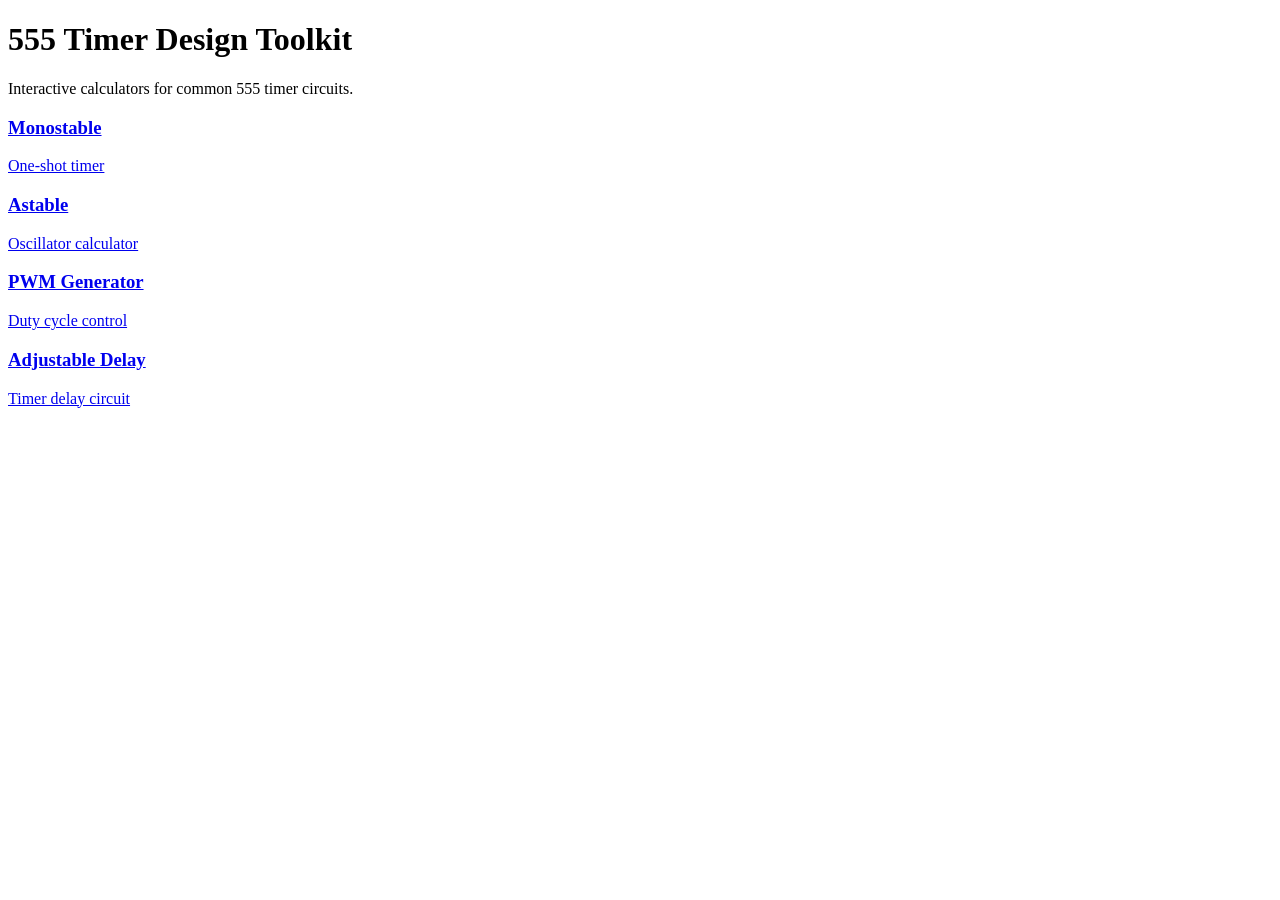
==== index.html @ 8f03d762 "Add files via upload" ====
<!DOCTYPE html>
<html>
<head>

<title>555 Timer Design Toolkit</title>
<link rel="stylesheet" href="css/style.css">

</head>

<body>

<h1>555 Timer Design Toolkit</h1>

<p>Interactive calculators for common 555 timer circuits.</p>

<div class="card-grid">

<a href="circuits/monostable.html" class="card">
<h3>Monostable</h3>
<p>One-shot timer</p>
</a>

<a href="circuits/astable.html" class="card">
<h3>Astable</h3>
<p>Oscillator calculator</p>
</a>

<a href="circuits/pwm.html" class="card">
<h3>PWM Generator</h3>
<p>Duty cycle control</p>
</a>

<a href="circuits/delay.html" class="card">
<h3>Adjustable Delay</h3>
<p>Timer delay circuit</p>
</a>

</div>

</body>
</html>
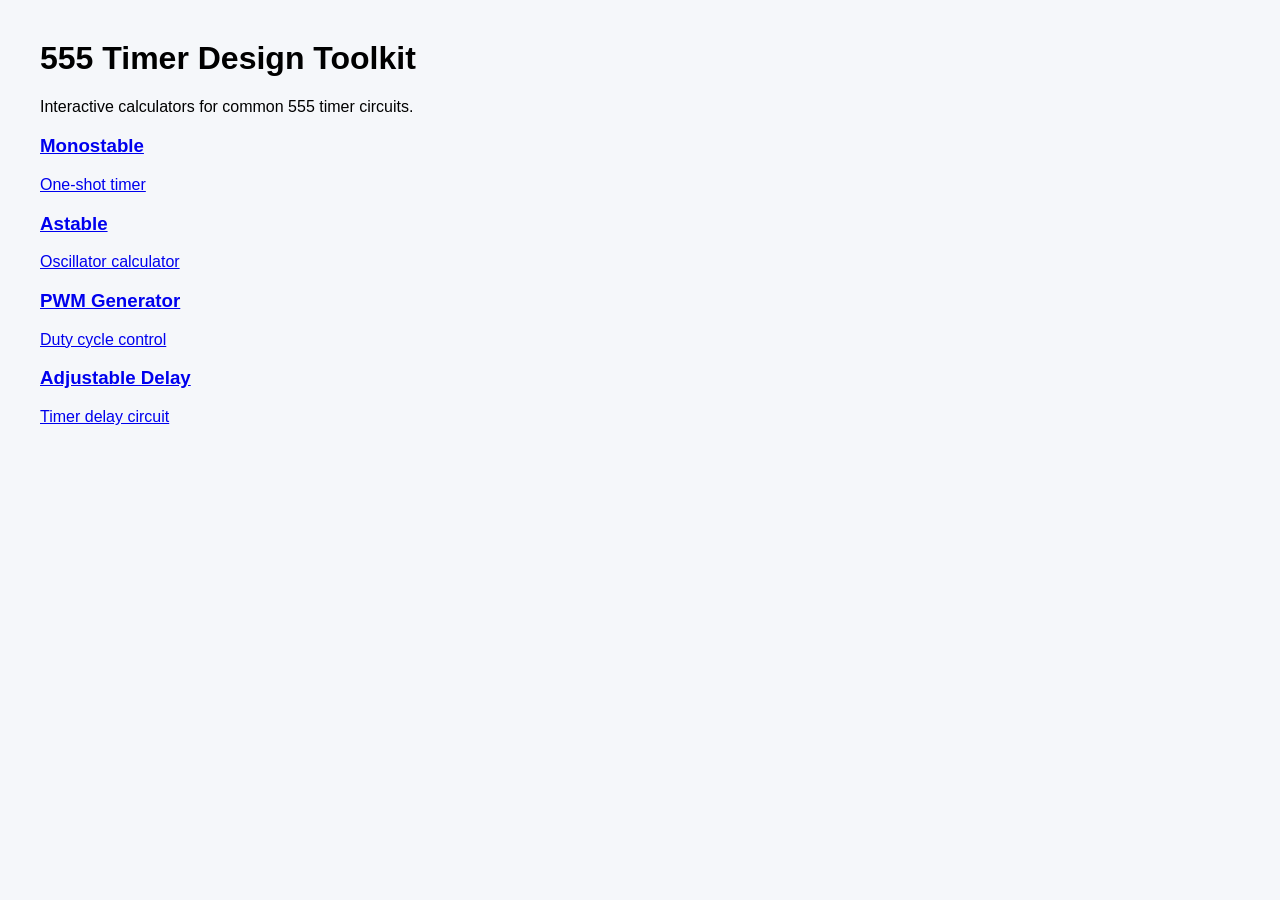
==== commit 7fa3c7f0: "Update index.html removed the subfolder file directories that are no longer being used" ====
--- a/index.html
+++ b/index.html
@@ -3,7 +3,7 @@
 <head>
 
 <title>555 Timer Design Toolkit</title>
-<link rel="stylesheet" href="css/style.css">
+<link rel="stylesheet" href="style.css">
 
 </head>
 
@@ -15,22 +15,22 @@
 
 <div class="card-grid">
 
-<a href="circuits/monostable.html" class="card">
+<a href="monostable.html" class="card">
 <h3>Monostable</h3>
 <p>One-shot timer</p>
 </a>
 
-<a href="circuits/astable.html" class="card">
+<a href="astable.html" class="card">
 <h3>Astable</h3>
 <p>Oscillator calculator</p>
 </a>
 
-<a href="circuits/pwm.html" class="card">
+<a href="pwm.html" class="card">
 <h3>PWM Generator</h3>
 <p>Duty cycle control</p>
 </a>
 
-<a href="circuits/delay.html" class="card">
+<a href="delay.html" class="card">
 <h3>Adjustable Delay</h3>
 <p>Timer delay circuit</p>
 </a>
--- a/style.css
+++ b/style.css
@@ -0,0 +1,71 @@
+/* body{
+font-family:Arial;
+margin:40px;
+background:#f5f7fa;
+}
+
+.card-grid{
+display:grid;
+grid-template-columns:repeat(auto-fit,minmax(200px,1fr));
+gap:20px;
+}
+
+.card{
+background:white;
+padding:20px;
+border-radius:8px;
+text-decoration:none;
+color:black;
+box-shadow:0 3px 8px rgba(0,0,0,0.1);
+}
+
+.card:hover{
+box-shadow:0 6px 12px rgba(0,0,0,0.15);
+} */
+
+
+body{
+
+font-family:Arial;
+margin:40px;
+background:#f5f7fa;
+
+}
+
+nav a{
+
+margin-right:15px;
+text-decoration:none;
+font-weight:bold;
+
+}
+
+main{
+
+background:white;
+padding:20px;
+border-radius:8px;
+max-width:700px;
+
+}
+
+input{
+
+margin:5px;
+padding:6px;
+
+}
+
+button{
+
+padding:8px 12px;
+
+}
+
+footer{
+
+margin-top:40px;
+font-size:14px;
+color:#666;
+
+}
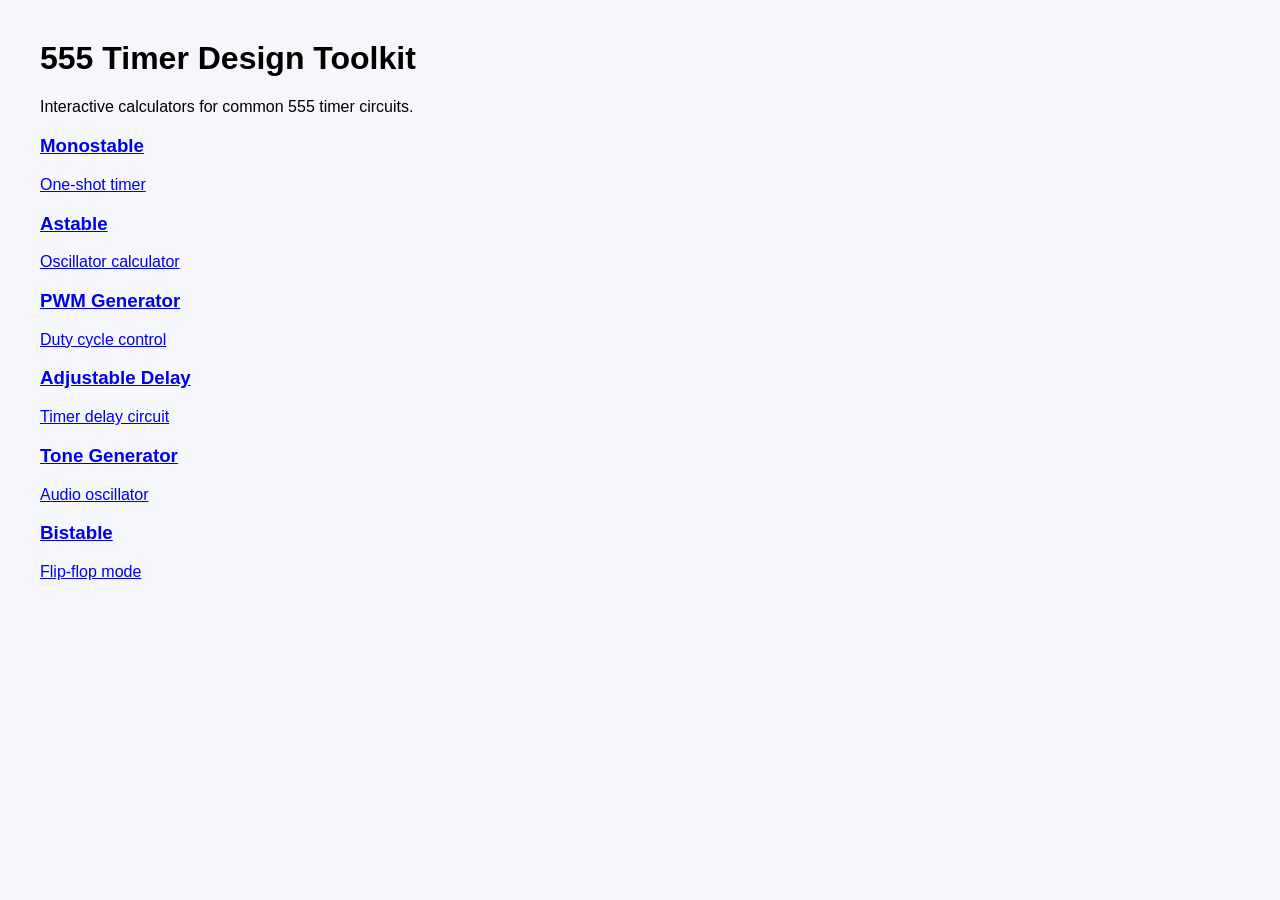
==== commit e8ec1601: "Update index.html added tone gen and bistable" ====
--- a/index.html
+++ b/index.html
@@ -35,6 +35,16 @@
 <p>Timer delay circuit</p>
 </a>
 
+<a href="tone.html" class="card">
+<h3>Tone Generator</h3>
+<p>Audio oscillator</p>
+</a>
+
+<a href="bistable.html" class="card">
+<h3>Bistable</h3>
+<p>Flip-flop mode</p>
+</a>
+  
 </div>
 
 </body>
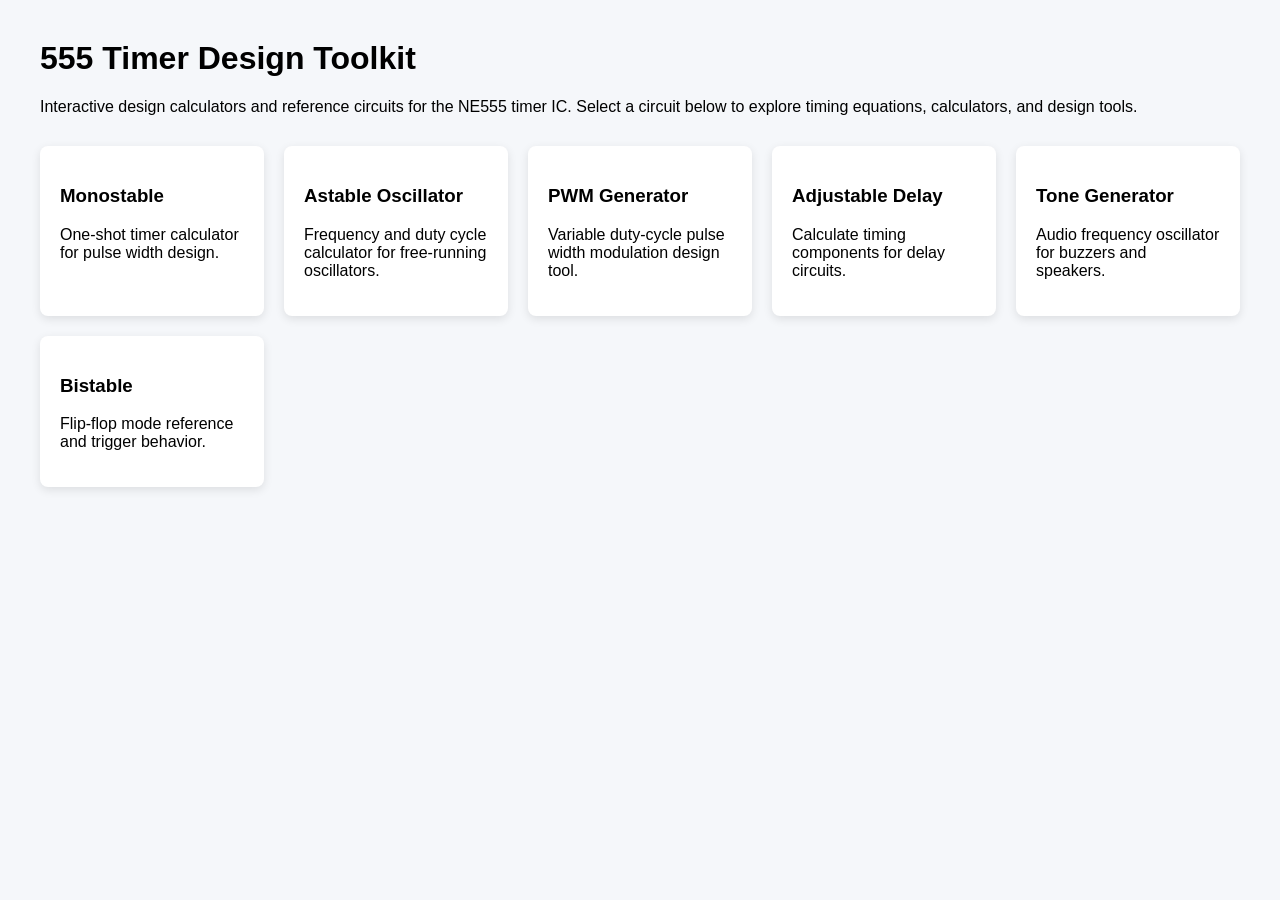
==== commit 2fc877dd: "Update index.html upgraded the look of the main page" ====
--- a/index.html
+++ b/index.html
@@ -9,42 +9,47 @@
 
 <body>
 
+
+
 <h1>555 Timer Design Toolkit</h1>
 
-<p>Interactive calculators for common 555 timer circuits.</p>
+<p>
+Interactive design calculators and reference circuits for the NE555 timer IC.
+Select a circuit below to explore timing equations, calculators, and design tools.
+</p>
 
 <div class="card-grid">
 
 <a href="monostable.html" class="card">
 <h3>Monostable</h3>
-<p>One-shot timer</p>
+<p>One-shot timer calculator for pulse width design.</p>
 </a>
 
 <a href="astable.html" class="card">
-<h3>Astable</h3>
-<p>Oscillator calculator</p>
+<h3>Astable Oscillator</h3>
+<p>Frequency and duty cycle calculator for free-running oscillators.</p>
 </a>
 
 <a href="pwm.html" class="card">
 <h3>PWM Generator</h3>
-<p>Duty cycle control</p>
+<p>Variable duty-cycle pulse width modulation design tool.</p>
 </a>
 
 <a href="delay.html" class="card">
 <h3>Adjustable Delay</h3>
-<p>Timer delay circuit</p>
+<p>Calculate timing components for delay circuits.</p>
 </a>
 
 <a href="tone.html" class="card">
 <h3>Tone Generator</h3>
-<p>Audio oscillator</p>
+<p>Audio frequency oscillator for buzzers and speakers.</p>
 </a>
 
 <a href="bistable.html" class="card">
 <h3>Bistable</h3>
-<p>Flip-flop mode</p>
+<p>Flip-flop mode reference and trigger behavior.</p>
 </a>
-  
+
 </div>
 
 </body>
--- a/style.css
+++ b/style.css
@@ -29,7 +29,6 @@
 font-family:Arial;
 margin:40px;
 background:#f5f7fa;
-
 }
 
 nav a{
@@ -38,6 +37,27 @@
 text-decoration:none;
 font-weight:bold;
 
+}
+.card-grid{
+display:grid;
+grid-template-columns:repeat(auto-fit,minmax(220px,1fr));
+gap:20px;
+margin-top:30px;
+}
+
+.card{
+background:white;
+padding:20px;
+border-radius:8px;
+text-decoration:none;
+color:black;
+box-shadow:0 3px 10px rgba(0,0,0,0.1);
+transition:0.2s;
+}
+
+.card:hover{
+transform:translateY(-4px);
+box-shadow:0 8px 18px rgba(0,0,0,0.15);
 }
 
 main{
